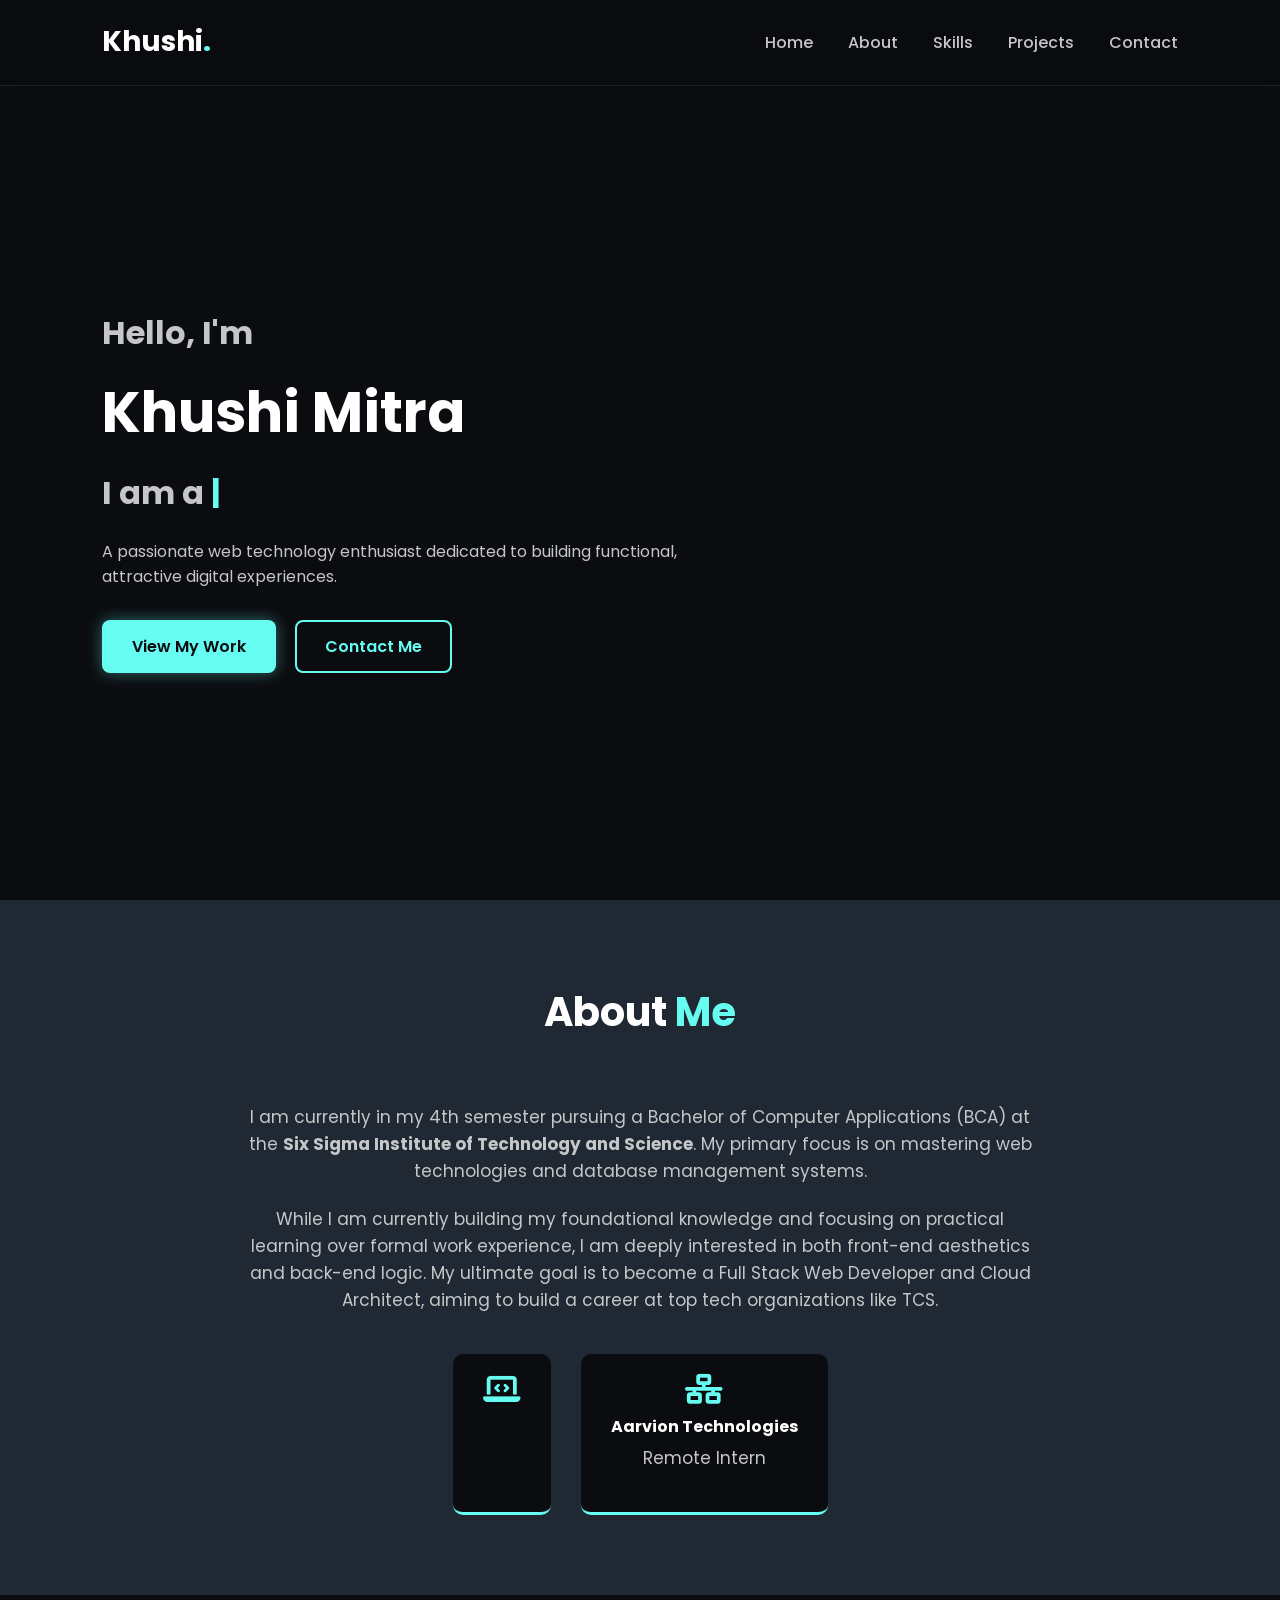
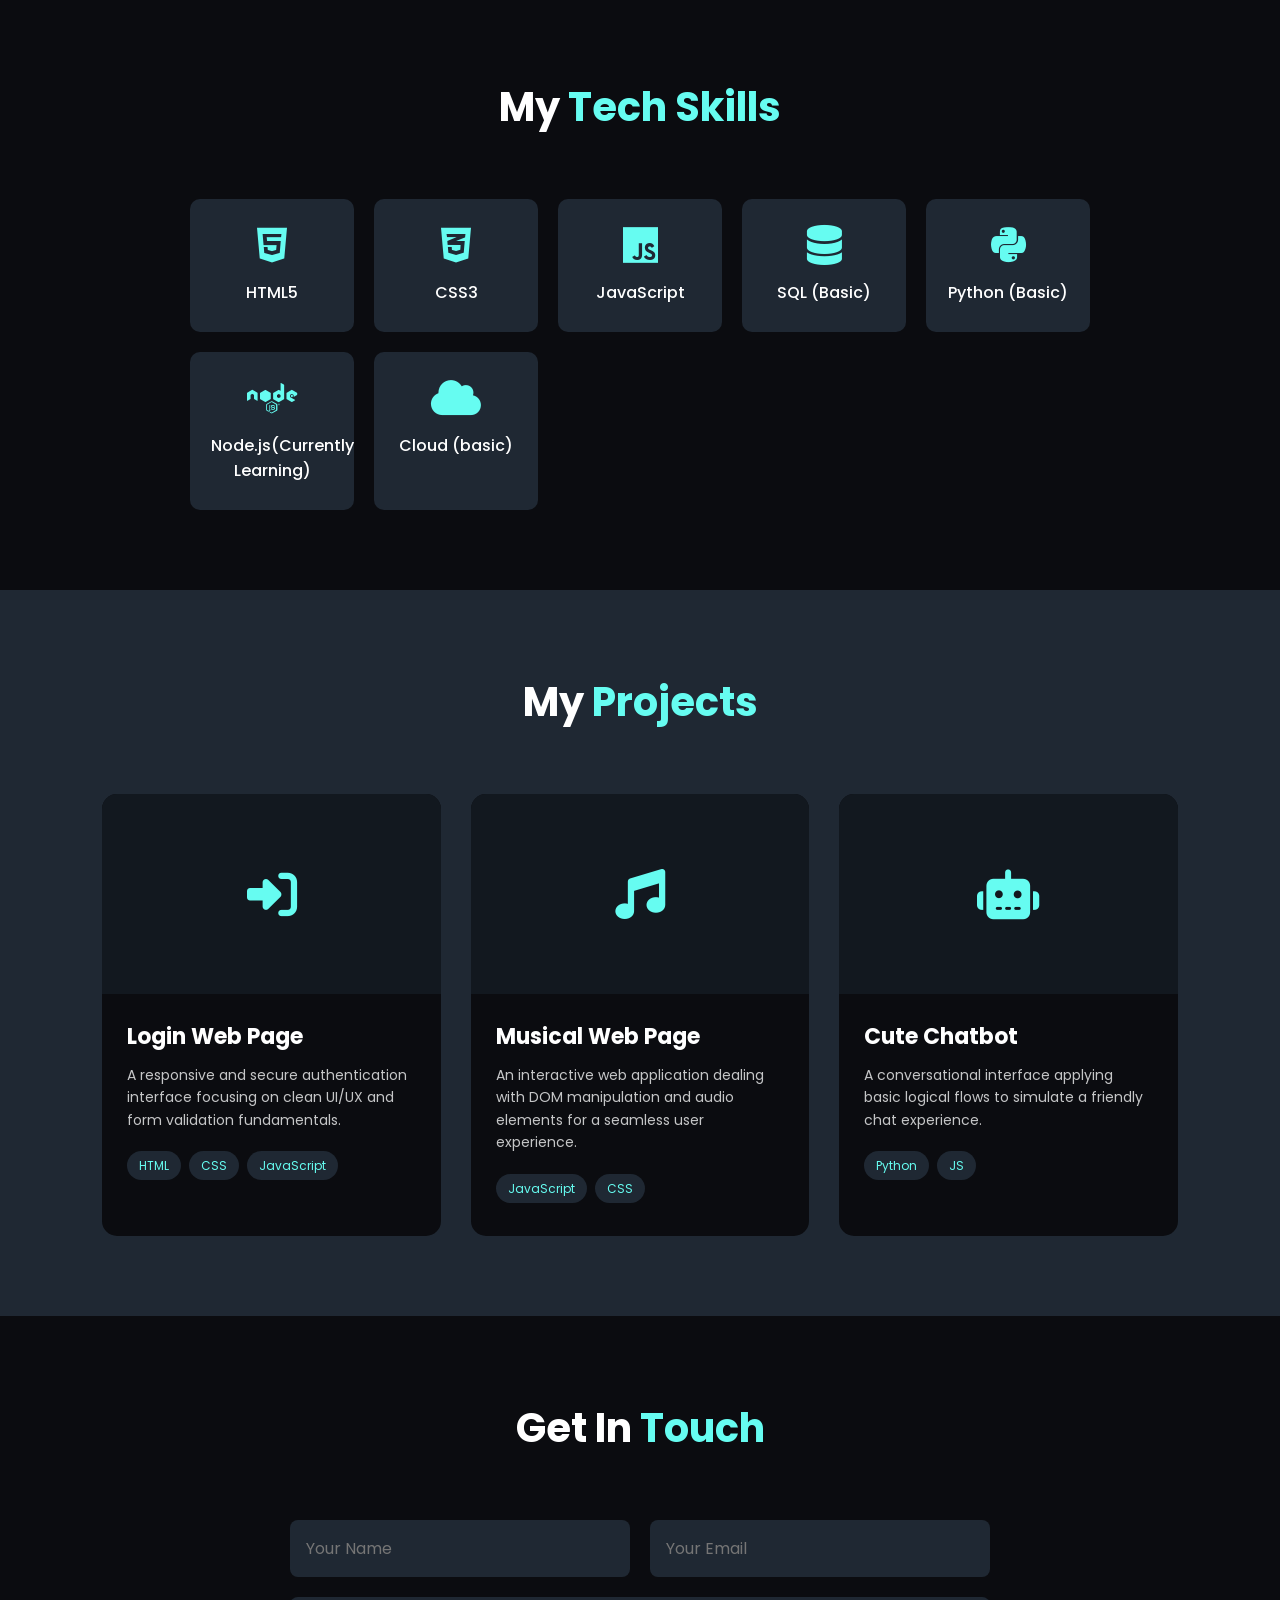
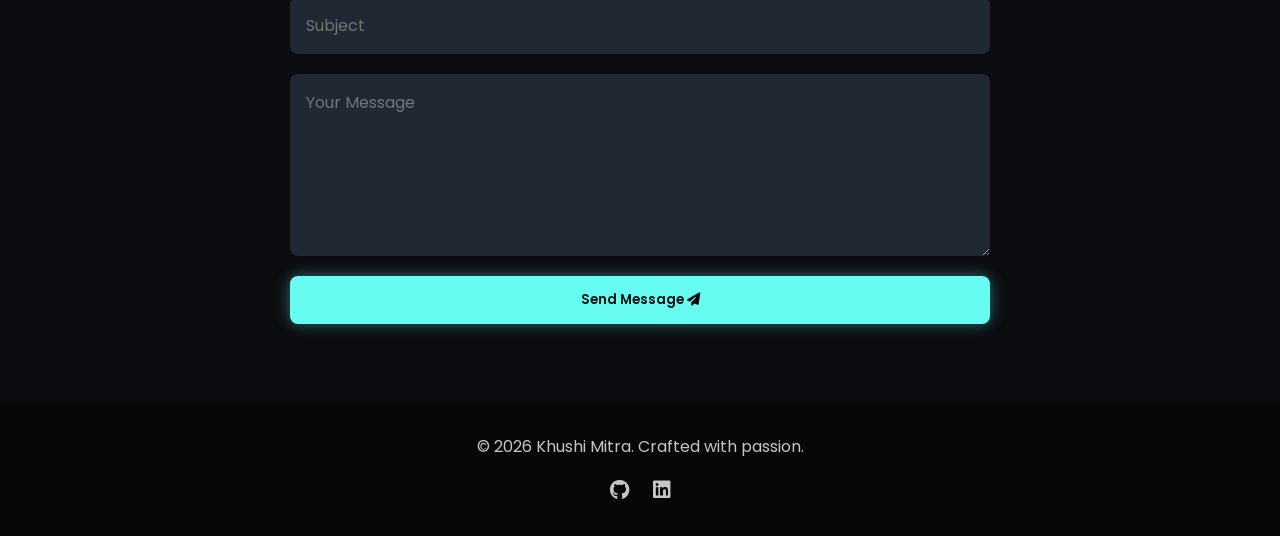
==== index.html @ 9e9e076e "Portfolio Website Upload" ====
<!DOCTYPE html>
<html lang="en">
<head>
    <meta charset="UTF-8">
    <meta name="viewport" content="width=device-width, initial-scale=1.0">
    <title>Khushi Mitra | Portfolio</title>
    <link rel="stylesheet" href="port.css">
    
    <link rel="stylesheet" href="https://cdnjs.cloudflare.com/ajax/libs/font-awesome/6.4.0/css/all.min.css">
</head>
<body>

    
    <nav id="navbar">
        <div class="nav-content">
            <h1 class="logo">Khushi<span>.</span></h1>
            <ul class="nav-links">
                <li><a href="#home">Home</a></li>
                <li><a href="#about">About</a></li>
                <li><a href="#skills">Skills</a></li>
                <li><a href="#projects">Projects</a></li>
                <li><a href="#contact">Contact</a></li>
            </ul>
            <div class="menu-btn">
                <i class="fas fa-bars"></i>
            </div>
        </div>
    </nav>

    <section id="home" class="hero">
        <div class="hero-content hidden">
            <h3>Hello, I'm</h3>
            <h1>Khushi Mitra</h1>
            <h2 class="typing-text">I am a <span id="typewriter"></span><span class="cursor">|</span></h2>
            <p>A passionate web technology enthusiast dedicated to building functional, attractive digital experiences.</p>
            <div class="hero-buttons">
                <a href="#projects" class="btn primary-btn">View My Work</a>
                <a href="#contact" class="btn secondary-btn">Contact Me</a>
            </div>
        </div>
    </section>


    <section id="about" class="about">
        <div class="section-title hidden">
            <h2>About <span>Me</span></h2>
        </div>
        <div class="about-content hidden">
            <div class="about-text">
                <p>I am currently in my 4th semester pursuing a Bachelor of Computer Applications (BCA) at the <strong>Six Sigma Institute of Technology and Science</strong>. My primary focus is on mastering web technologies and database management systems.</p>
                <p>While I am currently building my foundational knowledge and focusing on practical learning over formal work experience, I am deeply interested in both front-end aesthetics and back-end logic. My ultimate goal is to become a Full Stack Web Developer and Cloud Architect, aiming to build a career at top tech organizations like TCS.</p>
                
                <div class="achievements">
                    <div class="achievement-card">
                        <i class="fas fa-laptop-code"></i>
                       
                    </div>
                    <div class="achievement-card">
                        <i class="fas fa-network-wired"></i>
                        <h4>Aarvion Technologies</h4>
                        <p>Remote Intern</p>
                    </div>
                </div>
            </div>
        </div>
    </section>

    <section id="skills" class="skills-section">
        <div class="section-title hidden">
            <h2>My <span>Tech Skills</span></h2>
        </div>
        <div class="skills-container hidden">
            <div class="skill-box"><i class="fab fa-html5"></i> <span>HTML5</span></div>
            <div class="skill-box"><i class="fab fa-css3-alt"></i> <span>CSS3</span></div>
            <div class="skill-box"><i class="fab fa-js"></i> <span>JavaScript</span></div>
            <div class="skill-box"><i class="fas fa-database"></i> <span>SQL (Basic)</span></div>
            <div class="skill-box"><i class="fab fa-python"></i> <span>Python (Basic)</span></div>
            <div class="skill-box"><i class="fab fa-node"></i> <span>Node.js(Currently Learning)</span></div>
            <div class="skill-box"><i class="fas fa-cloud"></i> <span>Cloud (basic)</span></div>
        </div>
    </section>


    <section id="projects" class="projects-section">
        <div class="section-title hidden">
            <h2>My <span>Projects</span></h2>
        </div>
        <div class="project-grid hidden">
            
        
            <div class="project-card">
                <div class="project-image">
                    <div class="image-placeholder"><i class="fas fa-sign-in-alt"></i></div>
                </div>
                <div class="project-info">
                    <h3> Login Web Page</h3>
                    <p>A responsive and secure authentication interface focusing on clean UI/UX and form validation fundamentals.</p>
                    <div class="project-tags">
                        <span>HTML</span><span>CSS</span><span>JavaScript</span>
                    </div>
                </div>
            </div>

            
            <div class="project-card">
                <div class="project-image">
                    <div class="image-placeholder"><i class="fas fa-music"></i></div>
                </div>
                <div class="project-info">
                    <h3>Musical Web Page</h3>
                    <p>An interactive web application dealing with DOM manipulation and audio elements for a seamless user experience.</p>
                    <div class="project-tags">
                        <span>JavaScript</span><span>CSS</span>
                    </div>
                </div>
            </div>

        
            <div class="project-card">
                <div class="project-image">
                    <div class="image-placeholder"><i class="fas fa-robot"></i></div>
                </div>
                <div class="project-info">
                    <h3>Cute Chatbot</h3>
                    <p>A conversational interface applying basic logical flows to simulate a friendly chat experience.</p>
                    <div class="project-tags">
                        <span>Python</span><span>JS</span>
                    </div>
                </div>
            </div>

        </div>
    </section>

    
    <section id="contact" class="contact-section">
        <div class="section-title hidden">
            <h2>Get In <span>Touch</span></h2>
        </div>
        <div class="contact-container hidden">
            <form class="contact-form" id="contactForm">
                <div class="input-group">
                    <input type="text" placeholder="Your Name" required>
                    <input type="email" placeholder="Your Email" required>
                </div>
                <input type="text" placeholder="Subject" required>
                <textarea rows="6" placeholder="Your Message" required></textarea>
                <button type="submit" class="btn primary-btn">Send Message <i class="fas fa-paper-plane"></i></button>
            </form>
        </div>
    </section>

    <footer>
        <p>&copy; 2026 Khushi Mitra. Crafted with passion.</p>
        <div class="social-links">
            <a href="#"><i class="fab fa-github"></i></a>
            <a href="#"><i class="fab fa-linkedin"></i></a>
        </div>
    </footer>

    <script src="port.js"></script>
</body>
</html>
---- port.css ----
@import url('https://fonts.googleapis.com/css2?family=Poppins:wght@300;400;500;600;700&display=swap');

:root {
    --bg-color: #0b0c10;
    --second-bg-color: #1f2833;
    --text-color: #c5c6c7;
    --main-color: #66fcf1;
    --main-color-hover: #45a29e;
    --white: #ffffff;
}

* {
    margin: 0;
    padding: 0;
    box-sizing: border-box;
    font-family: 'Poppins', sans-serif;
    scroll-behavior: smooth;
}

body {
    background-color: var(--bg-color);
    color: var(--text-color);
    line-height: 1.6;
    overflow-x: hidden;
}

span {
    color: var(--main-color);
}

/* --- Navigation --- */
nav {
    position: fixed;
    top: 0;
    left: 0;
    width: 100%;
    padding: 20px 8%;
    background: rgba(11, 12, 16, 0.9);
    backdrop-filter: blur(10px);
    z-index: 100;
    border-bottom: 1px solid rgba(102, 252, 241, 0.1);
}

.nav-content {
    display: flex;
    justify-content: space-between;
    align-items: center;
}

.logo {
    font-size: 28px;
    color: var(--white);
    font-weight: 700;
}

.nav-links {
    display: flex;
    list-style: none;
    gap: 35px;
}

.nav-links a {
    color: var(--text-color);
    text-decoration: none;
    font-weight: 500;
    font-size: 16px;
    transition: 0.3s;
}

.nav-links a:hover, .nav-links a.active {
    color: var(--main-color);
}

.menu-btn {
    display: none;
    font-size: 24px;
    cursor: pointer;
    color: var(--white);
}

/* --- Hero Section --- */
.hero {
    min-height: 100vh;
    display: flex;
    align-items: center;
    padding: 0 8%;
    padding-top: 80px;
}

.hero-content {
    max-width: 600px;
}

.hero-content h3 {
    font-size: 32px;
    color: var(--text-color);
}

.hero-content h1 {
    font-size: 56px;
    color: var(--white);
    margin: 10px 0;
}

.hero-content h2 {
    font-size: 32px;
    margin-bottom: 20px;
}

.hero-content p {
    font-size: 16px;
    margin-bottom: 30px;
}

.cursor {
    animation: blink 0.7s infinite;
}

@keyframes blink {
    0%, 100% { opacity: 1; }
    50% { opacity: 0; }
}

/* Buttons */
.btn {
    display: inline-block;
    padding: 12px 28px;
    border-radius: 8px;
    font-weight: 600;
    text-decoration: none;
    transition: 0.3s ease;
    cursor: pointer;
    border: 2px solid transparent;
}

.primary-btn {
    background: var(--main-color);
    color: var(--bg-color);
    box-shadow: 0 0 15px rgba(102, 252, 241, 0.4);
}

.primary-btn:hover {
    background: var(--main-color-hover);
    box-shadow: 0 0 25px rgba(102, 252, 241, 0.6);
}

.secondary-btn {
    background: transparent;
    color: var(--main-color);
    border-color: var(--main-color);
    margin-left: 15px;
}

.secondary-btn:hover {
    background: var(--main-color);
    color: var(--bg-color);
}

/* --- Sections General --- */
section {
    padding: 80px 8%;
}

.section-title {
    text-align: center;
    margin-bottom: 60px;
}

.section-title h2 {
    font-size: 40px;
    color: var(--white);
}

/* --- About Section --- */
.about {
    background: var(--second-bg-color);
}

.about-content {
    max-width: 800px;
    margin: 0 auto;
    text-align: center;
}

.about-text p {
    margin-bottom: 20px;
    font-size: 17px;
}

.achievements {
    display: flex;
    justify-content: center;
    gap: 30px;
    margin-top: 40px;
    flex-wrap: wrap;
}

.achievement-card {
    background: var(--bg-color);
    padding: 20px 30px;
    border-radius: 10px;
    border-bottom: 3px solid var(--main-color);
    transition: transform 0.3s ease;
}

.achievement-card:hover {
    transform: translateY(-5px);
}

.achievement-card i {
    font-size: 30px;
    color: var(--main-color);
    margin-bottom: 10px;
}

.achievement-card h4 {
    color: var(--white);
    margin-bottom: 5px;
}

/* --- Skills Section --- */
.skills-container {
    display: grid;
    grid-template-columns: repeat(auto-fit, minmax(150px, 1fr));
    gap: 20px;
    max-width: 900px;
    margin: 0 auto;
}

.skill-box {
    background: var(--second-bg-color);
    padding: 25px 20px;
    border-radius: 10px;
    text-align: center;
    transition: 0.3s;
    border: 1px solid transparent;
}

.skill-box:hover {
    border-color: var(--main-color);
    transform: translateY(-5px);
    box-shadow: 0 5px 15px rgba(102, 252, 241, 0.1);
}

.skill-box i {
    font-size: 40px;
    color: var(--main-color);
    margin-bottom: 15px;
    display: block;
}

.skill-box span {
    color: var(--white);
    font-weight: 500;
}

/* --- Projects Section --- */
.projects-section {
    background: var(--second-bg-color);
}

.project-grid {
    display: grid;
    grid-template-columns: repeat(auto-fit, minmax(300px, 1fr));
    gap: 30px;
}

.project-card {
    background: var(--bg-color);
    border-radius: 15px;
    overflow: hidden;
    transition: 0.4s;
}

.project-card:hover {
    transform: translateY(-10px);
    box-shadow: 0 10px 20px rgba(0,0,0,0.3);
}

.image-placeholder {
    height: 200px;
    background: #12181f;
    display: flex;
    align-items: center;
    justify-content: center;
    font-size: 50px;
    color: var(--main-color);
}

.project-info {
    padding: 25px;
}

.project-info h3 {
    color: var(--white);
    font-size: 22px;
    margin-bottom: 10px;
}

.project-info p {
    font-size: 14px;
    margin-bottom: 20px;
}

.project-tags span {
    display: inline-block;
    padding: 5px 12px;
    background: var(--second-bg-color);
    color: var(--main-color);
    font-size: 12px;
    border-radius: 20px;
    margin-right: 8px;
    margin-bottom: 8px;
}

/* --- Contact Section --- */
.contact-container {
    max-width: 700px;
    margin: 0 auto;
}

.contact-form {
    display: flex;
    flex-direction: column;
    gap: 20px;
}

.input-group {
    display: flex;
    gap: 20px;
}

.input-group input {
    width: 50%;
}

input, textarea {
    width: 100%;
    padding: 16px;
    background: var(--second-bg-color);
    border: none;
    border-radius: 8px;
    color: var(--white);
    font-size: 16px;
}

input:focus, textarea:focus {
    outline: 2px solid var(--main-color);
}

/* --- Footer --- */
footer {
    background: #060709;
    padding: 30px 8%;
    text-align: center;
    display: flex;
    flex-direction: column;
    align-items: center;
    gap: 15px;
}

.social-links a {
    color: var(--text-color);
    font-size: 20px;
    margin: 0 10px;
    transition: 0.3s;
}

.social-links a:hover {
    color: var(--main-color);
    transform: scale(1.2);
}

/* --- Scroll Animations & Responsiveness --- */
.hidden {
    opacity: 0;
    transform: translateY(30px);
    transition: all 0.8s ease;
}

.show {
    opacity: 1;
    transform: translateY(0);
}

@media (max-width: 768px) {
    .menu-btn {
        display: block;
    }
    
    .nav-links {
        position: absolute;
        top: 100%;
        left: -100%;
        width: 100%;
        height: 100vh;
        background: var(--bg-color);
        flex-direction: column;
        align-items: center;
        padding-top: 50px;
        transition: 0.4s ease;
    }

    .nav-links.active {
        left: 0;
    }

    .hero-content h1 {
        font-size: 40px;
    }
    
    .input-group {
        flex-direction: column;
    }
    
    .input-group input {
        width: 100%;
    }
}
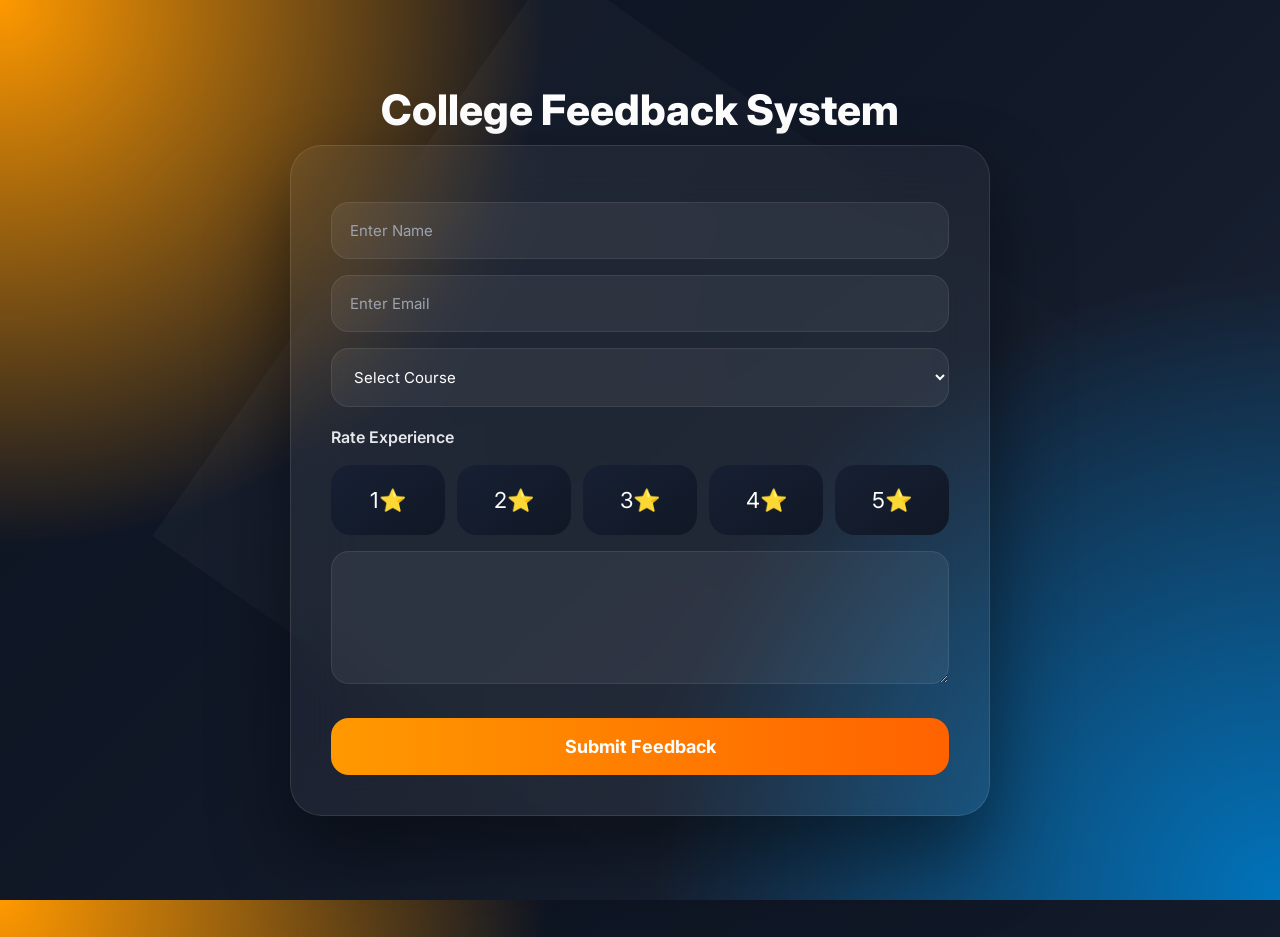
==== commit 975e0884: "collage feedback form" ====
--- a/index.html
+++ b/index.html
@@ -1,163 +1,31 @@
-<!DOCTYPE html>
-<html lang="en">
-<head>
-    <meta charset="UTF-8">
-    <meta name="viewport" content="width=device-width, initial-scale=1.0">
-    <title>Khushi Mitra | Portfolio</title>
-    <link rel="stylesheet" href="port.css">
-    
-    <link rel="stylesheet" href="https://cdnjs.cloudflare.com/ajax/libs/font-awesome/6.4.0/css/all.min.css">
-</head>
-<body>
-
-    
-    <nav id="navbar">
-        <div class="nav-content">
-            <h1 class="logo">Khushi<span>.</span></h1>
-            <ul class="nav-links">
-                <li><a href="#home">Home</a></li>
-                <li><a href="#about">About</a></li>
-                <li><a href="#skills">Skills</a></li>
-                <li><a href="#projects">Projects</a></li>
-                <li><a href="#contact">Contact</a></li>
-            </ul>
-            <div class="menu-btn">
-                <i class="fas fa-bars"></i>
-            </div>
-        </div>
-    </nav>
-
-    <section id="home" class="hero">
-        <div class="hero-content hidden">
-            <h3>Hello, I'm</h3>
-            <h1>Khushi Mitra</h1>
-            <h2 class="typing-text">I am a <span id="typewriter"></span><span class="cursor">|</span></h2>
-            <p>A passionate web technology enthusiast dedicated to building functional, attractive digital experiences.</p>
-            <div class="hero-buttons">
-                <a href="#projects" class="btn primary-btn">View My Work</a>
-                <a href="#contact" class="btn secondary-btn">Contact Me</a>
-            </div>
-        </div>
-    </section>
-
-
-    <section id="about" class="about">
-        <div class="section-title hidden">
-            <h2>About <span>Me</span></h2>
-        </div>
-        <div class="about-content hidden">
-            <div class="about-text">
-                <p>I am currently in my 4th semester pursuing a Bachelor of Computer Applications (BCA) at the <strong>Six Sigma Institute of Technology and Science</strong>. My primary focus is on mastering web technologies and database management systems.</p>
-                <p>While I am currently building my foundational knowledge and focusing on practical learning over formal work experience, I am deeply interested in both front-end aesthetics and back-end logic. My ultimate goal is to become a Full Stack Web Developer and Cloud Architect, aiming to build a career at top tech organizations like TCS.</p>
-                
-                <div class="achievements">
-                    <div class="achievement-card">
-                        <i class="fas fa-laptop-code"></i>
-                       
-                    </div>
-                    <div class="achievement-card">
-                        <i class="fas fa-network-wired"></i>
-                        <h4>Aarvion Technologies</h4>
-                        <p>Remote Intern</p>
-                    </div>
-                </div>
-            </div>
-        </div>
-    </section>
-
-    <section id="skills" class="skills-section">
-        <div class="section-title hidden">
-            <h2>My <span>Tech Skills</span></h2>
-        </div>
-        <div class="skills-container hidden">
-            <div class="skill-box"><i class="fab fa-html5"></i> <span>HTML5</span></div>
-            <div class="skill-box"><i class="fab fa-css3-alt"></i> <span>CSS3</span></div>
-            <div class="skill-box"><i class="fab fa-js"></i> <span>JavaScript</span></div>
-            <div class="skill-box"><i class="fas fa-database"></i> <span>SQL (Basic)</span></div>
-            <div class="skill-box"><i class="fab fa-python"></i> <span>Python (Basic)</span></div>
-            <div class="skill-box"><i class="fab fa-node"></i> <span>Node.js(Currently Learning)</span></div>
-            <div class="skill-box"><i class="fas fa-cloud"></i> <span>Cloud (basic)</span></div>
-        </div>
-    </section>
-
-
-    <section id="projects" class="projects-section">
-        <div class="section-title hidden">
-            <h2>My <span>Projects</span></h2>
-        </div>
-        <div class="project-grid hidden">
-            
-        
-            <div class="project-card">
-                <div class="project-image">
-                    <div class="image-placeholder"><i class="fas fa-sign-in-alt"></i></div>
-                </div>
-                <div class="project-info">
-                    <h3> Login Web Page</h3>
-                    <p>A responsive and secure authentication interface focusing on clean UI/UX and form validation fundamentals.</p>
-                    <div class="project-tags">
-                        <span>HTML</span><span>CSS</span><span>JavaScript</span>
-                    </div>
-                </div>
-            </div>
-
-            
-            <div class="project-card">
-                <div class="project-image">
-                    <div class="image-placeholder"><i class="fas fa-music"></i></div>
-                </div>
-                <div class="project-info">
-                    <h3>Musical Web Page</h3>
-                    <p>An interactive web application dealing with DOM manipulation and audio elements for a seamless user experience.</p>
-                    <div class="project-tags">
-                        <span>JavaScript</span><span>CSS</span>
-                    </div>
-                </div>
-            </div>
-
-        
-            <div class="project-card">
-                <div class="project-image">
-                    <div class="image-placeholder"><i class="fas fa-robot"></i></div>
-                </div>
-                <div class="project-info">
-                    <h3>Cute Chatbot</h3>
-                    <p>A conversational interface applying basic logical flows to simulate a friendly chat experience.</p>
-                    <div class="project-tags">
-                        <span>Python</span><span>JS</span>
-                    </div>
-                </div>
-            </div>
-
-        </div>
-    </section>
-
-    
-    <section id="contact" class="contact-section">
-        <div class="section-title hidden">
-            <h2>Get In <span>Touch</span></h2>
-        </div>
-        <div class="contact-container hidden">
-            <form class="contact-form" id="contactForm">
-                <div class="input-group">
-                    <input type="text" placeholder="Your Name" required>
-                    <input type="email" placeholder="Your Email" required>
-                </div>
-                <input type="text" placeholder="Subject" required>
-                <textarea rows="6" placeholder="Your Message" required></textarea>
-                <button type="submit" class="btn primary-btn">Send Message <i class="fas fa-paper-plane"></i></button>
-            </form>
-        </div>
-    </section>
-
-    <footer>
-        <p>&copy; 2026 Khushi Mitra. Crafted with passion.</p>
-        <div class="social-links">
-            <a href="#"><i class="fab fa-github"></i></a>
-            <a href="#"><i class="fab fa-linkedin"></i></a>
-        </div>
-    </footer>
-
-    <script src="port.js"></script>
-</body>
-</html>+<!DOCTYPE html> <html lang="en"> 
+    <head> <meta charset="UTF-8">
+         <meta name="viewport" content="width=device-width, initial-scale=1.0"> 
+         <title>Feedback Collection System</title> 
+         <link rel="stylesheet" href="style.css">
+         </head> 
+         <body>
+             <div class="container">
+                 <h1>College Feedback System</h1>
+                  <div class="card"> <input type="text" placeholder="Enter Name">
+                     <input type="email" placeholder="Enter Email">
+                      <select> 
+                        <option>Select Course</option>
+                         <option>BCA</option> 
+                         <option>BBA</option>
+                          <option>BTech</option>
+                         </select>
+                          <label>Rate Experience</label>
+                           <div class="rating">
+                             <button>1⭐</button>
+                              <button>2⭐</button>
+                               <button>3⭐</button>
+                                <button>4⭐</button> 
+                                <button>5⭐</button>
+                             </div> 
+                             <textarea placeholder="Write your feedback..." rows="5"> </textarea>
+                              <button class="submit-btn"> Submit Feedback </button>
+                             </div> </div> 
+                             <script src="script.js"></script>
+                             
+                             </body> </html>
--- a/style.css
+++ b/style.css
@@ -0,0 +1,460 @@
+/* *{ 
+    margin:0; 
+    padding:0; 
+    box-sizing:border-box; 
+    font-family:Arial; 
+}
+ body{ 
+    background:#eef3ff; 
+    display:flex; 
+    justify-content:center; 
+    padding:50px; 
+} 
+.container{
+     width:600px;
+}
+ h1{
+    text-align:center; 
+    margin-bottom:20px; 
+}
+.card{
+     background:white; 
+     padding:30px;
+     border-radius:20px; 
+     box-shadow:0 10px 30px rgba(0,0,0,.1);
+ } 
+ input, select, textarea{ 
+    width:100%; 
+    padding:14px;
+    margin-top:15px; 
+    border:1px solid #ccc; 
+    border-radius:10px; 
+} 
+.rating{ 
+    display:flex; 
+    gap:10px; 
+    margin-top:15px; 
+} 
+.rating button{ 
+    flex:1; 
+    padding:10px; 
+    cursor:pointer; 
+    border:none; 
+    background:#ddd; 
+    border-radius:10px; 
+} 
+.rating button:hover{
+     background:#6a5cff; 
+     color:white; 
+} 
+.submit-btn{ 
+    margin-top:20px; 
+    width:100%; 
+    padding:15px; 
+    background:#6a5cff; 
+    color:white; 
+    border:none; 
+    border-radius:12px; 
+    cursor:pointer; 
+    font-size:16px; 
+} 
+.submit-btn:hover{ 
+    background:#4c3fff; 
+} */
+
+
+@import url('https://fonts.googleapis.com/css2?family=Inter:wght@300;500;700;800&display=swap');
+
+*{
+margin:0;
+padding:0;
+box-sizing:border-box;
+font-family:'Inter',sans-serif;
+}
+
+body{
+
+min-height:100vh;
+
+display:flex;
+
+justify-content:center;
+
+align-items:center;
+
+overflow:hidden;
+
+background:
+radial-gradient(circle at top left,#ff9900 0%,transparent 35%),
+radial-gradient(circle at bottom right,#0073bb 0%,transparent 40%),
+linear-gradient(
+135deg,
+#0b1220,
+#111827,
+#1e293b
+);
+
+padding:40px;
+
+}
+
+body::before{
+
+content:"";
+
+position:absolute;
+
+width:700px;
+
+height:700px;
+
+background:
+linear-gradient(
+90deg,
+rgba(255,255,255,.03),
+transparent
+);
+
+transform:
+rotate(35deg);
+
+animation:
+move 15s linear infinite;
+
+}
+
+@keyframes move{
+
+0%{
+
+transform:
+translateX(-120%)
+rotate(35deg);
+
+}
+
+100%{
+
+transform:
+translateX(220%)
+rotate(35deg);
+
+}
+
+}
+
+.container{
+
+width:100%;
+max-width:700px;
+
+position:relative;
+
+z-index:10;
+
+}
+
+h1{
+
+color:white;
+
+font-size:42px;
+
+font-weight:800;
+
+text-align:center;
+
+margin-bottom:10px;
+
+}
+
+.subtitle{
+
+color:#9ca3af;
+
+text-align:center;
+
+margin-bottom:30px;
+
+}
+
+.card{
+
+background:
+rgba(255,255,255,.05);
+
+border:
+1px solid rgba(255,255,255,.1);
+
+backdrop-filter:
+blur(30px);
+
+padding:40px;
+
+border-radius:32px;
+
+box-shadow:
+
+0 40px 80px rgba(0,0,0,.45);
+
+transition:.4s;
+
+}
+
+.card:hover{
+
+transform:
+translateY(-8px);
+
+}
+
+input,
+select,
+textarea{
+
+width:100%;
+
+padding:18px;
+
+margin-top:16px;
+
+border-radius:18px;
+
+border:1px solid rgba(255,255,255,.08);
+
+background:
+rgba(255,255,255,.06);
+
+color:white;
+
+font-size:15px;
+
+outline:none;
+
+transition:.3s;
+
+}
+
+input::placeholder,
+textarea::placeholder{
+
+color:#9ca3af;
+
+}
+
+input:focus,
+select:focus,
+textarea:focus{
+
+border-color:#ff9900;
+
+box-shadow:
+0 0 35px rgba(255,153,0,.25);
+
+}
+
+label{
+
+display:block;
+
+margin-top:20px;
+
+color:#e5e7eb;
+
+font-weight:600;
+
+}
+
+.rating{
+
+display:grid;
+
+grid-template-columns:
+repeat(5,1fr);
+
+gap:12px;
+
+margin-top:18px;
+
+}
+
+.rating button{
+
+height:70px;
+
+border:none;
+
+border-radius:20px;
+
+font-size:22px;
+
+cursor:pointer;
+
+color:white;
+
+background:
+
+linear-gradient(
+145deg,
+#172033,
+#101826
+);
+
+transition:.4s;
+
+}
+
+.rating button:hover{
+
+transform:
+translateY(-10px);
+
+box-shadow:
+0 20px 50px
+rgba(255,153,0,.35);
+
+}
+
+.rating button.active{
+
+background:
+
+linear-gradient(
+135deg,
+#ff9900,
+#ff6200
+);
+
+transform:
+scale(1.08);
+
+}
+
+.submit-btn{
+
+width:100%;
+
+padding:18px;
+
+margin-top:30px;
+
+border:none;
+
+border-radius:18px;
+
+font-size:18px;
+
+font-weight:700;
+
+cursor:pointer;
+
+color:white;
+
+background:
+
+linear-gradient(
+90deg,
+#ff9900,
+#ff6200
+);
+
+position:relative;
+
+overflow:hidden;
+
+}
+
+.submit-btn::before{
+
+content:"";
+
+position:absolute;
+
+left:-150%;
+
+top:0;
+
+width:120%;
+
+height:100%;
+
+background:
+
+linear-gradient(
+90deg,
+transparent,
+rgba(255,255,255,.35),
+transparent
+);
+
+}
+
+.submit-btn:hover::before{
+
+left:180%;
+
+transition:1s;
+
+}
+
+.submit-btn:hover{
+
+transform:
+translateY(-3px);
+
+}
+
+.toast{
+
+position:fixed;
+
+top:40px;
+
+right:40px;
+
+padding:18px 24px;
+
+border-radius:20px;
+
+background:
+
+linear-gradient(
+90deg,
+#00d084,
+#00a96e
+);
+
+color:white;
+
+font-weight:700;
+
+transform:
+translateX(400px);
+
+transition:.6s;
+
+}
+
+.toast.show{
+
+transform:
+translateX(0);
+
+}
+
+@media(max-width:700px){
+
+.rating{
+
+grid-template-columns:
+repeat(2,1fr);
+
+}
+
+h1{
+
+font-size:30px;
+
+}
+
+}
